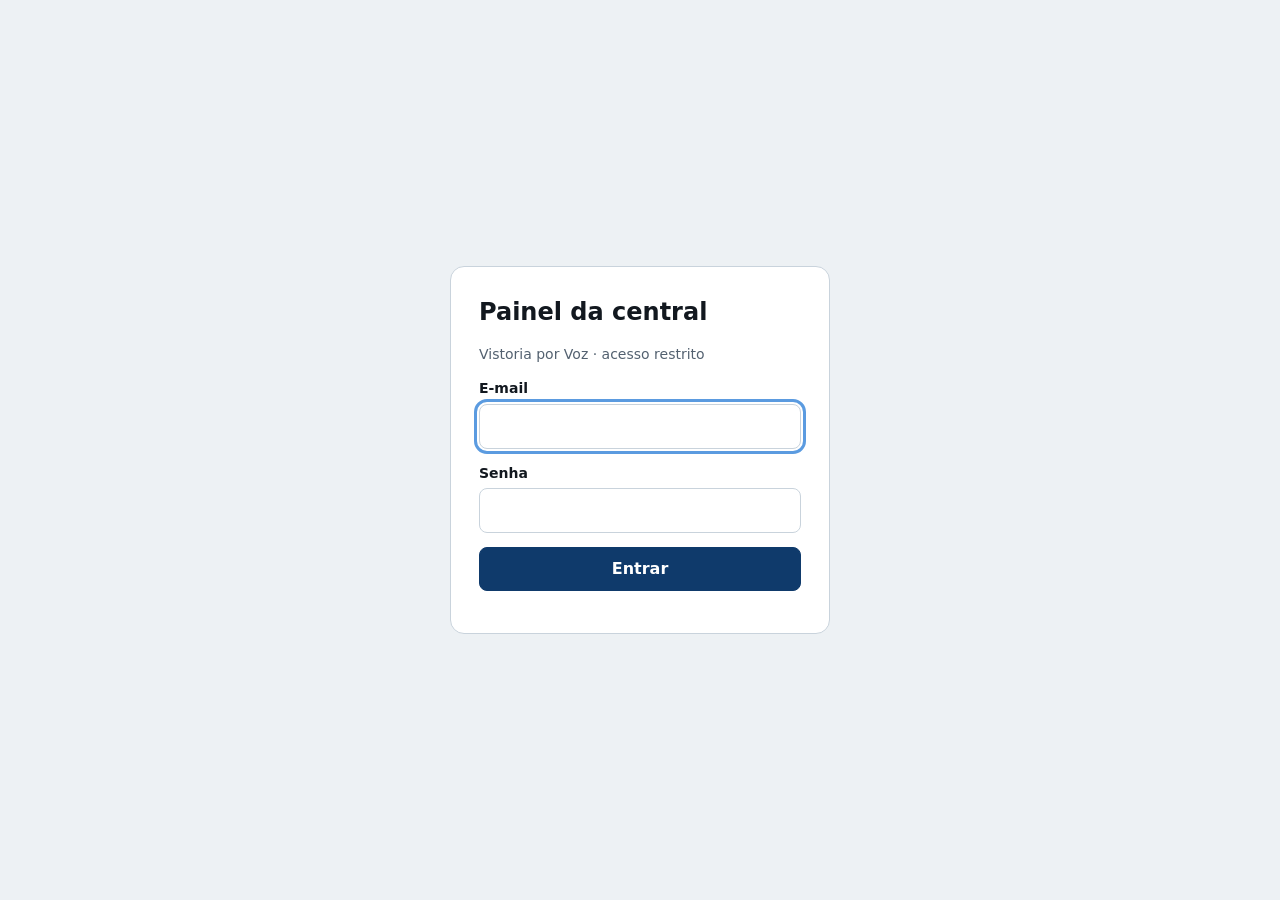
==== painel.html @ 82ffefeb "Add files via upload" ====
<!doctype html>
<html lang="pt-BR">
<head>
<meta charset="utf-8">
<meta name="viewport" content="width=device-width, initial-scale=1">
<meta name="robots" content="noindex">
<title>Painel da central — Vistoria por Voz</title>
<link rel="icon" href="icon-192.png">
<link rel="stylesheet" href="painel.css">
</head>
<body>
<div id="raiz"></div>
<script src="painel.js"></script>
</body>
</html>
---- painel.css ----
/* Painel da central — mesma paleta do app (azul-escuro), pensado para tela de computador */
:root {
  --bg: #EDF1F4; --sup: #FFFFFF; --sup2: #E1E7ED; --tinta: #12181F; --tinta2: #536170; --linha: #C9D3DC;
  --acento: #0F3A6B; --acento-tinta: #FFFFFF; --acento-suave: #DCE6F2;
  --ok: #1D8A4C; --grave: #C2352A; --grave-suave: #FBE9E7; --laranja: #C95F0A; --amarelo: #9A6500;
  --fonte: system-ui, -apple-system, "Segoe UI", Roboto, "Noto Sans", sans-serif;
  --mono: ui-monospace, "Roboto Mono", "SFMono-Regular", Menlo, monospace;
  color-scheme: light;
}
* { box-sizing: border-box; }
html, body { margin: 0; min-height: 100%; }
body { background: var(--bg); color: var(--tinta); font-family: var(--fonte); font-size: 16px; line-height: 1.45; -webkit-font-smoothing: antialiased; }
h1, h2, h3, p { margin: 0; }
button, input, textarea { font: inherit; color: inherit; }
button { cursor: pointer; }
:focus-visible { outline: 3px solid #5B9BE0; outline-offset: 2px; }

.btn { border: 1px solid var(--linha); background: var(--sup); border-radius: 8px; padding: 9px 16px; font-weight: 600; }
.btn:hover { background: var(--sup2); }
.btn.pri { background: var(--acento); border-color: var(--acento); color: var(--acento-tinta); }
.btn.pri:hover { background: #0B2D54; }
.btn[disabled] { opacity: .55; cursor: default; }
.erro { color: var(--grave); font-weight: 600; }
.dica { color: var(--tinta2); font-size: 14px; }

/* entrada */
.entrada { min-height: 100vh; display: grid; place-items: center; padding: 16px; }
.entrada form { width: 100%; max-width: 380px; background: var(--sup); border: 1px solid var(--linha); border-radius: 14px; padding: 28px; display: grid; gap: 14px; }
.entrada h1 { font-size: 24px; }
.campo { display: grid; gap: 5px; font-weight: 600; font-size: 14px; }
.campo input, .campo textarea { border: 1px solid var(--linha); border-radius: 8px; padding: 10px 12px; background: var(--sup); font-weight: 400; font-size: 16px; width: 100%; }
.campo textarea { resize: vertical; min-height: 62px; }

/* topo */
.topo { background: var(--acento); color: var(--acento-tinta); padding: 12px 20px; display: flex; align-items: center; gap: 18px; flex-wrap: wrap; position: sticky; top: 0; z-index: 5; }
.topo h1 { font-size: 20px; margin-right: 6px; }
.abas { display: flex; gap: 6px; }
.aba { background: transparent; border: 1px solid rgba(255,255,255,.35); color: inherit; border-radius: 999px; padding: 6px 14px; font-weight: 600; }
.aba[aria-selected="true"] { background: #FFFFFF; color: var(--acento); border-color: #FFFFFF; }
.aba .n { font-family: var(--mono); margin-left: 6px; }
.topo .quem { margin-left: auto; font-size: 14px; display: flex; align-items: center; gap: 12px; opacity: .95; }
.topo .btn { padding: 5px 12px; background: transparent; color: inherit; border-color: rgba(255,255,255,.45); }
.topo .btn:hover { background: rgba(255,255,255,.14); }

.corpo { max-width: 1180px; margin: 0 auto; padding: 18px 20px 60px; }
.linha-info { display: flex; justify-content: space-between; gap: 12px; flex-wrap: wrap; margin-bottom: 12px; color: var(--tinta2); font-size: 14px; }
.vazio { background: var(--sup); border: 1px dashed var(--linha); border-radius: 12px; padding: 40px 20px; text-align: center; color: var(--tinta2); }
.aviso { background: var(--grave-suave); border: 1px solid var(--grave); color: var(--grave); border-radius: 10px; padding: 10px 14px; margin-bottom: 12px; font-weight: 600; }

/* cartão de pendência: a faixa da esquerda mostra a criticidade */
.pend { background: var(--sup); border: 1px solid var(--linha); border-left: 8px solid var(--amarelo); border-radius: 12px; padding: 14px 16px;
  display: grid; grid-template-columns: 150px 1fr auto; gap: 16px; align-items: center; margin-bottom: 10px; }
.pend.g1, .pend.g2 { border-left-color: var(--grave); }
.pend.g3 { border-left-color: var(--laranja); }
.pend.g4 { border-left-color: var(--amarelo); }
.pend .frota { font-size: 28px; font-weight: 800; line-height: 1.05; }
.pend .frota small { display: block; font-size: 12px; font-weight: 600; color: var(--tinta2); letter-spacing: .06em; text-transform: uppercase; }
.pend .sub { color: var(--tinta2); font-size: 14px; }
.selo { display: inline-block; font-size: 12px; font-weight: 700; letter-spacing: .04em; text-transform: uppercase; border-radius: 6px; padding: 2px 8px; margin-bottom: 6px; color: #FFFFFF; background: var(--amarelo); }
.g1 .selo, .g2 .selo { background: var(--grave); }
.g3 .selo { background: var(--laranja); }
.itens { list-style: none; margin: 0; padding: 0; display: grid; gap: 3px; }
.itens li { font-weight: 600; }
.itens li span { font-weight: 400; color: var(--tinta2); }
.itens li.i1::before, .itens li.i2::before { content: "● "; color: var(--grave); }
.itens li.i3::before { content: "● "; color: var(--laranja); }
.itens li.i4::before { content: "● "; color: var(--amarelo); }
.lado { text-align: right; display: grid; gap: 8px; justify-items: end; }
.crono { font-family: var(--mono); font-size: 24px; font-weight: 700; font-variant-numeric: tabular-nums; }
.crono small { display: block; font-family: var(--fonte); font-size: 12px; font-weight: 600; color: var(--tinta2); }
.crono.fora { color: var(--grave); }
.crono.fora small { color: var(--grave); }

/* atendimento */
dialog { border: none; border-radius: 14px; padding: 0; width: min(720px, calc(100vw - 24px)); max-height: calc(100vh - 24px); color: var(--tinta); background: var(--sup); }
dialog::backdrop { background: rgba(10, 20, 32, .55); }
.dlg { padding: 22px 24px; display: grid; gap: 14px; }
.dlg h2 { font-size: 21px; }
.resumo { background: var(--bg); border-radius: 10px; padding: 12px 14px; display: grid; gap: 6px; }
.resumo .par { display: grid; grid-template-columns: 150px 1fr; gap: 8px; font-size: 15px; }
.resumo .par b { color: var(--tinta2); font-weight: 600; }
fieldset { border: 1px solid var(--linha); border-radius: 10px; padding: 10px 14px; margin: 0; display: grid; gap: 8px; }
legend { font-weight: 600; font-size: 14px; padding: 0 6px; }
.opc { display: flex; align-items: center; gap: 8px; flex-wrap: wrap; }
.opc input[type="date"] { border: 1px solid var(--linha); border-radius: 8px; padding: 6px 10px; }
.rodape { display: flex; justify-content: flex-end; gap: 10px; align-items: center; }
.rodape .erro { margin-right: auto; }

@media (max-width: 760px) {
  .pend { grid-template-columns: 1fr; gap: 10px; }
  .lado { text-align: left; justify-items: start; grid-auto-flow: column; align-items: center; justify-content: space-between; }
  .topo .quem { margin-left: 0; width: 100%; justify-content: space-between; }
  .resumo .par { grid-template-columns: 1fr; gap: 0; }
}
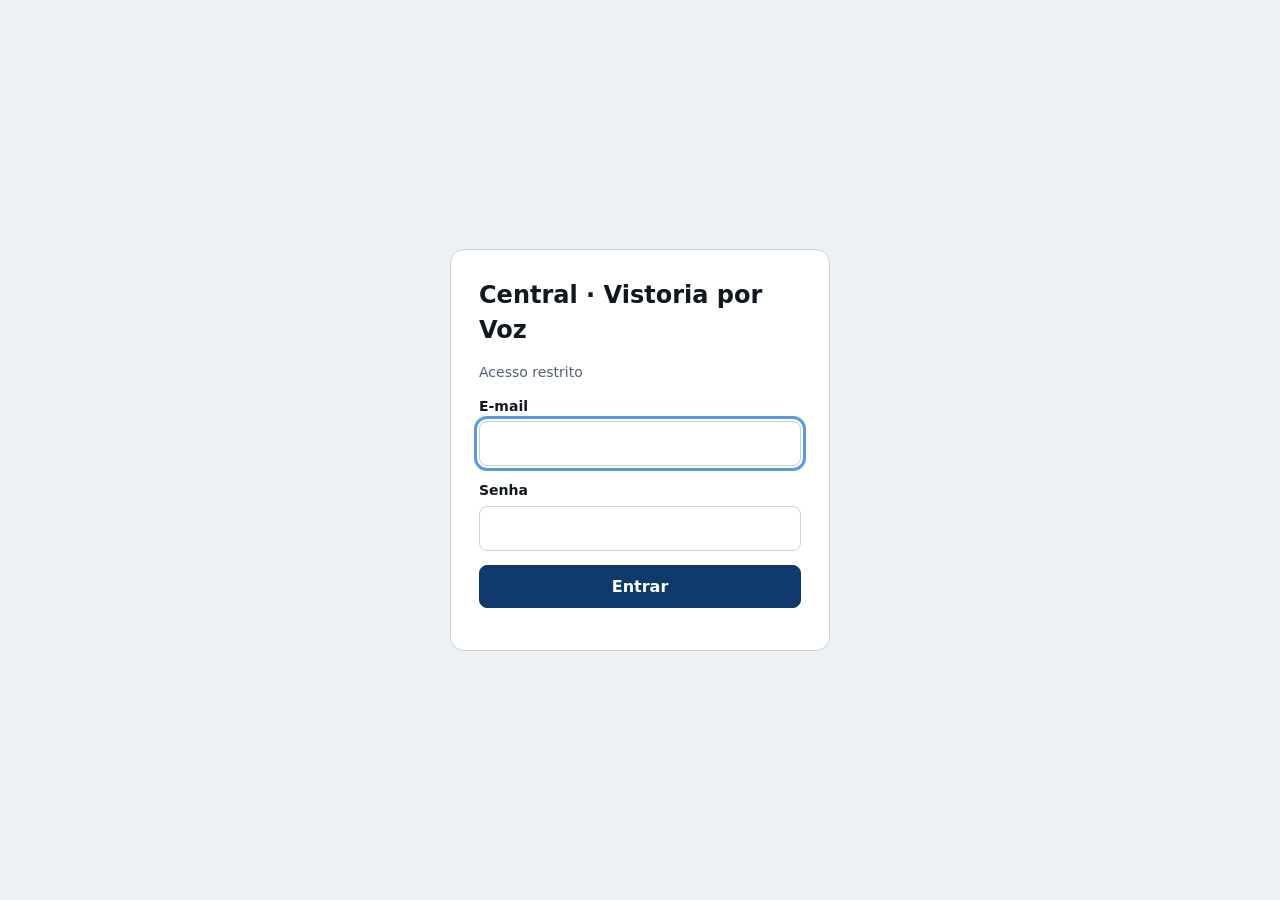
==== commit 03745a22: "Add files via upload" ====
--- a/painel.html
+++ b/painel.html
@@ -10,6 +10,7 @@
 </head>
 <body>
 <div id="raiz"></div>
+<script src="painel.comum.js"></script>
 <script src="painel.js"></script>
 </body>
 </html>
--- a/painel.css
+++ b/painel.css
@@ -33,7 +33,10 @@
 
 /* topo */
 .topo { background: var(--acento); color: var(--acento-tinta); padding: 12px 20px; display: flex; align-items: center; gap: 18px; flex-wrap: wrap; position: sticky; top: 0; z-index: 5; }
-.topo h1 { font-size: 20px; margin-right: 6px; }
+.pags { display: flex; gap: 4px; margin-right: 6px; }
+.pag { color: inherit; text-decoration: none; font-size: 18px; font-weight: 700; padding: 5px 10px; border-radius: 8px; opacity: .7; }
+.pag:hover { opacity: 1; background: rgba(255,255,255,.12); }
+.pag[aria-current="page"] { opacity: 1; box-shadow: inset 0 -3px 0 #FFFFFF; border-radius: 8px 8px 0 0; }
 .abas { display: flex; gap: 6px; }
 .aba { background: transparent; border: 1px solid rgba(255,255,255,.35); color: inherit; border-radius: 999px; padding: 6px 14px; font-weight: 600; }
 .aba[aria-selected="true"] { background: #FFFFFF; color: var(--acento); border-color: #FFFFFF; }
@@ -92,3 +95,39 @@
   .topo .quem { margin-left: 0; width: 100%; justify-content: space-between; }
   .resumo .par { grid-template-columns: 1fr; gap: 0; }
 }
+
+.prot { font-family: var(--mono); font-size: 18px; }
+
+/* indicadores */
+.filtros { display: flex; gap: 14px; align-items: end; flex-wrap: wrap; margin-bottom: 16px; }
+.filtros label { display: grid; gap: 4px; font-size: 13px; font-weight: 600; color: var(--tinta2); }
+.filtros input, .filtros select { border: 1px solid var(--linha); border-radius: 8px; padding: 8px 10px; background: var(--sup); font: inherit; color: var(--tinta); }
+.tiles { display: grid; grid-template-columns: repeat(auto-fit, minmax(190px, 1fr)); gap: 12px; margin-bottom: 14px; }
+.tile { background: var(--sup); border: 1px solid var(--linha); border-radius: 12px; padding: 14px 16px; }
+.tile .rot { font-size: 13px; font-weight: 600; color: var(--tinta2); }
+.tile .val { font-size: 34px; font-weight: 800; line-height: 1.15; font-variant-numeric: tabular-nums; }
+.tile .nota { font-size: 13px; color: var(--tinta2); }
+.grade { display: grid; grid-template-columns: repeat(auto-fit, minmax(420px, 1fr)); gap: 14px; }
+.bloco { background: var(--sup); border: 1px solid var(--linha); border-radius: 12px; padding: 16px 18px; min-width: 0; }
+.bloco.largo { grid-column: 1 / -1; }
+.bloco h2 { font-size: 16px; margin-bottom: 2px; }
+.bloco .dica { margin-bottom: 12px; }
+.viz { --serie-1: #2A6FB8; --serie-2: #D9822B; }
+.legenda { display: flex; gap: 16px; font-size: 13px; color: var(--tinta2); margin-bottom: 8px; }
+.legenda i { display: inline-block; width: 11px; height: 11px; border-radius: 3px; margin-right: 6px; vertical-align: -1px; }
+.barras { display: grid; gap: 7px; }
+.barra { display: grid; grid-template-columns: minmax(120px, 34%) 1fr auto; gap: 10px; align-items: center; font-size: 14px; }
+.barra .nome { overflow: hidden; text-overflow: ellipsis; white-space: nowrap; }
+.barra .trilho { height: 14px; background: var(--bg); border-radius: 4px; }
+.barra .cheio { height: 100%; background: var(--serie-1); border-radius: 0 4px 4px 0; min-width: 2px; }
+.barra .num { font-variant-numeric: tabular-nums; font-weight: 700; min-width: 2ch; text-align: right; }
+.barra .num small { font-weight: 400; color: var(--tinta2); }
+.dias svg { display: block; width: 100%; height: auto; }
+.dias .eixo { font-size: 11px; fill: var(--tinta2); }
+.dias .linha { stroke: var(--linha); stroke-width: 1; }
+.dias .col:hover rect.fundo { fill: var(--bg); }
+.dica-flut { position: fixed; z-index: 20; pointer-events: none; background: var(--tinta); color: #FFFFFF; font-size: 13px; padding: 6px 9px; border-radius: 6px; white-space: pre; }
+table.dados { width: 100%; border-collapse: collapse; font-size: 14px; }
+table.dados th { text-align: left; color: var(--tinta2); font-weight: 600; border-bottom: 1px solid var(--linha); padding: 4px 6px; }
+table.dados td { padding: 5px 6px; border-bottom: 1px solid var(--bg); font-variant-numeric: tabular-nums; }
+table.dados td.n, table.dados th.n { text-align: right; }
